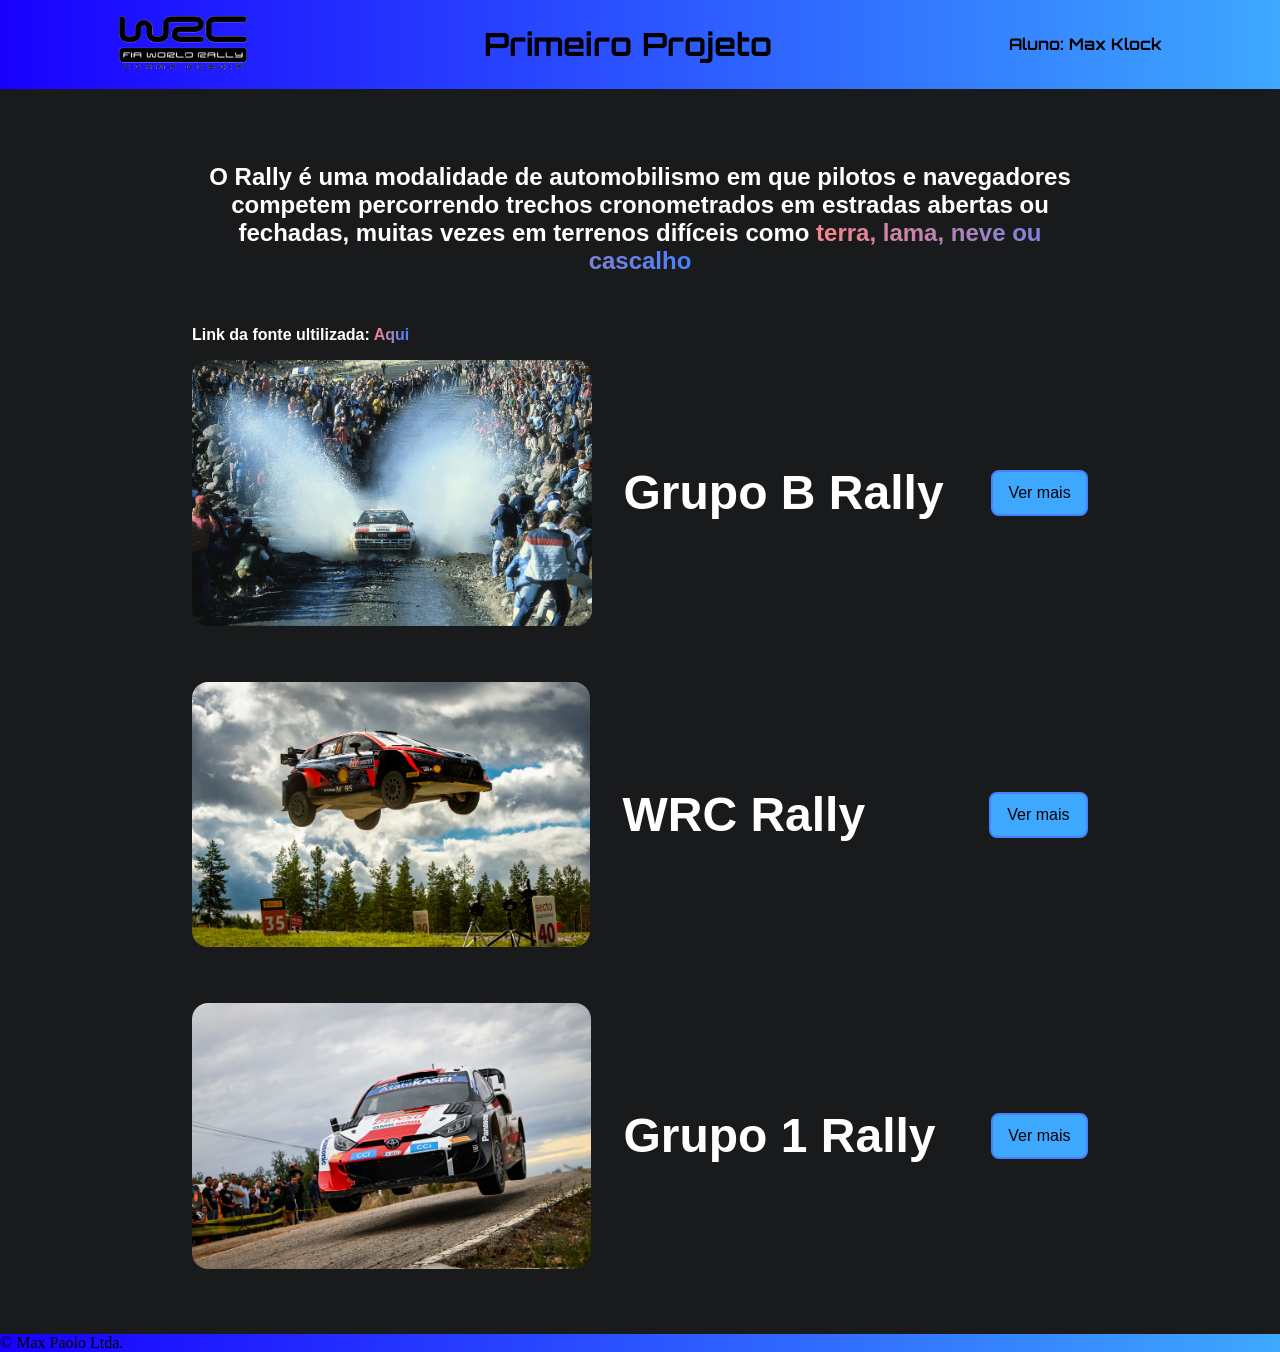
==== index.html @ ccac817d "y" ====
<!DOCTYPE html>
<html lang="pt-br">

<head>
    <title>projeto001</title>
    <link rel="stylesheet" href="./assets/style/style.css">
    <link rel="icon" type="image/x-icon" href="./assets/img/logo.png">
    <link rel="preconnect" href="https://fonts.googleapis.com">
    <link rel="preconnect" href="https://fonts.gstatic.com" crossorigin>
    <link href="https://fonts.googleapis.com/css2?family=Orbitron:wght@400..900&display=swap" rel="stylesheet">
</head>

<body>
    <header>
        <div class="nav">
            <a href="./index.html">
                <img src="./assets/img/logo2.png" alt="logo" class="logo">
            </a>
            <h1>Primeiro Projeto</h1>
            <h4>Aluno: Max Klock</h4>
        </div>
    </header>
    <main>
        <section>
            <h2 class="titulo">O Rally é uma modalidade de automobilismo em que pilotos e
                navegadores competem percorrendo trechos
                cronometrados em estradas abertas ou fechadas, muitas vezes em terrenos difíceis como<span> terra, lama,
                    neve ou cascalho</span>
            </h2>
        </section>
        <section>
            <h4>
                Link da fonte ultilizada: <span><a href="https://fonts.google.com/specimen/Orbitron">Aqui</a></span>
            </h4>
            <div class="card1">
                <div class="cardImg">
                    <img src="./assets/img/img1.jpg" alt="grupoB" class="imgRally">
                    <h4>Grupo B Rally</h4>
                </div>
                <a href="./pages/grupoB.html">Ver mais</a>
            </div>
            <div class="card1">
                <div class="cardImg">
                    <img src="./assets/img/img2.png" alt="wrc" class="imgRally">
                    <h4>WRC Rally</h4>
                </div>
                <a href="./pages/wrc.html">Ver mais</a>
            </div>
            <div class="card1">
                <div class="cardImg">
                    <img src="./assets/img/img3.png" alt="rally1" class="imgRally">
                    <h4>Grupo 1 Rally</h4>
                </div>
                <a href="./pages/rally1.html">Ver mais</a>
            </div>
        </section>
    </main>
    <footer>
        © Max Paolo Ltda.
    </footer>
</body>

</html>
---- assets/style/style.css ----
* {
    margin: 0;
    padding: 0;
    box-sizing: border-box;
}

.logo {
    width: 8rem;
}

main {
    background-color: rgb(25, 26, 27);
    height: min-content;
    font-family: Arial, Helvetica, sans-serif;
    padding-top: 3rem;
}

main section .card {
    display: flex;
    flex-direction: row;
    align-items: center;
}

header {
    font-family: "Orbitron", sans-serif;
    display: flex;
}

header .nav {
    width: 100vw;
    display: flex;
    justify-content: space-around;
    align-items: center;
    margin-top: 1rem;
    margin-bottom: 1rem;
}

section {
    padding: 2% 15% 2% 15%;
}

section .titulo {
    color: white;
    text-align: center;
    font-weight: bold;
}

section h4 {
    color: white;
}

section .card1 {
    background-color: transparent;
    display: flex;
    justify-content: space-between;
    align-items: center;
    padding-bottom: 2.5rem;
    margin-top: 1rem;
}

section .card1 a {
    text-decoration: none;
    color: black;
    background-color: rgb(62, 168, 255);
    border-radius: 0.5rem;
    width: 25%;
    text-align: center;
    padding: 0.75rem;
    border: 2px solid rgb(71, 129, 255);
}

section .card1 .cardImg {
    display: flex;
    align-items: center;
}

section .card1 .cardImg h4 {
    color: white;
    padding-left: 2rem;
    font-size: 3rem;
}

section .card1 .cardImg .imgRally {
    width: 50%;
    border-radius: 1rem;
}

.bg_b {
    background-image: url("../img/img1.jpg");
    height: 100vh;
}

.bg_b section {
    background-color: rgba(0, 0, 0, 0.5);
    padding: 2rem;
    border-radius: 1rem;
    margin: 5%;
}

.bg_b section h3 {
    color: white;
    margin-bottom: 2rem;
    font-size: 1.5rem;
}

.bg_wrc {
    background-image: url("../img/img2.png");
    height: 100vh;
}

.bg_wrc section {
    background-color: rgba(0, 0, 0, 0.5);
    padding: 2rem;
    border-radius: 1rem;
    margin: 5%;
}

.bg_wrc section h3 {
    color: white;
    margin-bottom: 2rem;
    font-size: 1.5rem;
}

.bg_1 {
    background-image: url("../img/img3.png");
    height: 100vh;
}

.bg_1 section {
    background-color: rgba(0, 0, 0, 0.5);
    padding: 2rem;
    border-radius: 1rem;
    margin: 5%;
}

.bg_1 section h3 {
    color: white;
    margin-bottom: 2rem;
    font-size: 1.5rem;
}

header,
footer {
    background: linear-gradient(to right, rgb(25, 0, 255), rgb(62, 168, 255));
}

span {
    background: linear-gradient(to right, rgb(255, 133, 133), rgb(71, 129, 255));
    background-clip: text;
    -webkit-text-fill-color: transparent;
}
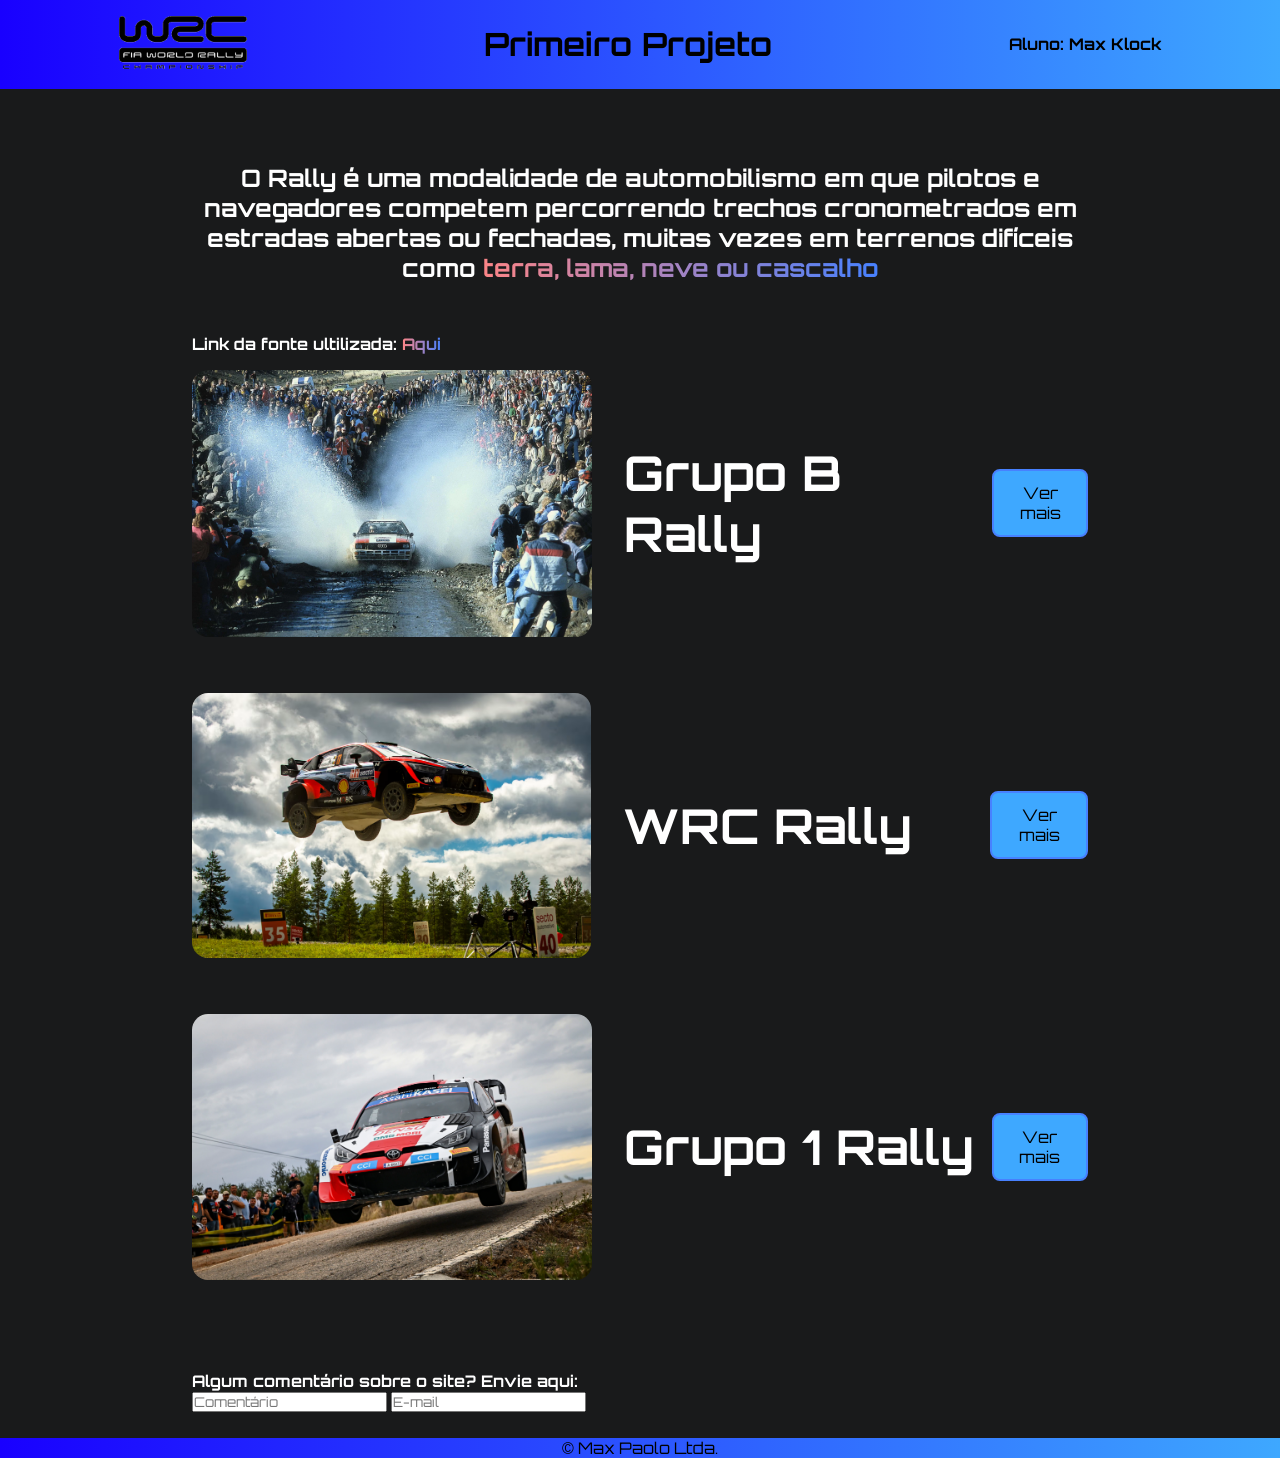
==== commit 5fb2a1d1: "mj" ====
--- a/index.html
+++ b/index.html
@@ -3,7 +3,7 @@
 
 <head>
     <title>projeto001</title>
-    <link rel="stylesheet" href="./assets/style/style.css">
+    <link rel="stylesheet" href="./assets/css/style.css">
     <link rel="icon" type="image/x-icon" href="./assets/img/logo.png">
     <link rel="preconnect" href="https://fonts.googleapis.com">
     <link rel="preconnect" href="https://fonts.gstatic.com" crossorigin>
@@ -54,6 +54,13 @@
                 <a href="./pages/rally1.html">Ver mais</a>
             </div>
         </section>
+        <section>
+            <form>
+                <h4>Algum comentário sobre o site? Envie aqui:</h4>
+                <input type="text" placeholder="Comentário">
+                <input type="email" placeholder="E-mail">
+            </form>
+        </section>
     </main>
     <footer>
         © Max Paolo Ltda.
--- a/assets/css/style.css
+++ b/assets/css/style.css
@@ -0,0 +1,166 @@
+* {
+    margin: 0;
+    padding: 0;
+    box-sizing: border-box;
+    font-family: "Orbitron", sans-serif;
+}
+
+.logo {
+    width: 8rem;
+}
+
+main {
+    background-color: rgb(25, 26, 27);
+    height: min-content;
+    font-family: Arial, Helvetica, sans-serif;
+    padding-top: 3rem;
+}
+
+main section .card {
+    display: flex;
+    flex-direction: row;
+    align-items: center;
+}
+
+main section .tabela{
+    border: 1px solid white;
+    color: white;
+    background-color: rgb(26, 26, 26);
+}
+
+header {
+    display: flex;
+}
+
+header .nav {
+    width: 100vw;
+    display: flex;
+    justify-content: space-around;
+    align-items: center;
+    margin-top: 1rem;
+    margin-bottom: 1rem;
+}
+
+section {
+    padding: 2% 15% 2% 15%;
+}
+
+section .titulo {
+    color: white;
+    text-align: center;
+    font-weight: bold;
+}
+
+section h4 {
+    color: white;
+}
+
+section li{
+    color: white;
+}
+
+section .card1 {
+    background-color: transparent;
+    display: flex;
+    justify-content: space-between;
+    align-items: center;
+    padding-bottom: 2.5rem;
+    margin-top: 1rem;
+}
+
+section .card1 a {
+    text-decoration: none;
+    color: black;
+    background-color: rgb(62, 168, 255);
+    border-radius: 0.5rem;
+    width: 25%;
+    text-align: center;
+    padding: 0.75rem;
+    border: 2px solid rgb(71, 129, 255);
+}
+
+section .card1 .cardImg {
+    display: flex;
+    align-items: center;
+}
+
+section .card1 .cardImg h4 {
+    color: white;
+    padding-left: 2rem;
+    font-size: 3rem;
+}
+
+section .card1 .cardImg .imgRally {
+    width: 50%;
+    border-radius: 1rem;
+}
+
+.bg_b {
+    background-image: url("../img/img1.jpg");
+    height: 100vh;
+}
+
+.bg_b section {
+    background-color: rgba(0, 0, 0, 0.5);
+    padding: 2rem;
+    border-radius: 1rem;
+    margin: 5%;
+}
+
+.bg_b section h3 {
+    color: white;
+    margin-bottom: 2rem;
+    font-size: 1.5rem;
+}
+
+.bg_wrc {
+    background-image: url("../img/img2.png");
+    height: 100vh;
+}
+
+.bg_wrc section {
+    background-color: rgba(0, 0, 0, 0.5);
+    padding: 2rem;
+    border-radius: 1rem;
+    margin: 5%;
+}
+
+.bg_wrc section h3 {
+    color: white;
+    margin-bottom: 2rem;
+    font-size: 1.5rem;
+}
+
+.bg_1 {
+    background-image: url("../img/img3.png");
+    height: 100vh;
+}
+
+.bg_1 section {
+    background-color: rgba(0, 0, 0, 0.5);
+    padding: 2rem;
+    border-radius: 1rem;
+    margin: 5%;
+}
+
+.bg_1 section h3 {
+    color: white;
+    margin-bottom: 2rem;
+    font-size: 1.5rem;
+}
+
+header,
+footer {
+    background: linear-gradient(to right, rgb(25, 0, 255), rgb(62, 168, 255));
+}
+
+span {
+    background: linear-gradient(to right, rgb(255, 133, 133), rgb(71, 129, 255));
+    background-clip: text;
+    -webkit-text-fill-color: transparent;
+}
+
+footer{
+    display: flex;
+    justify-content: center;
+}
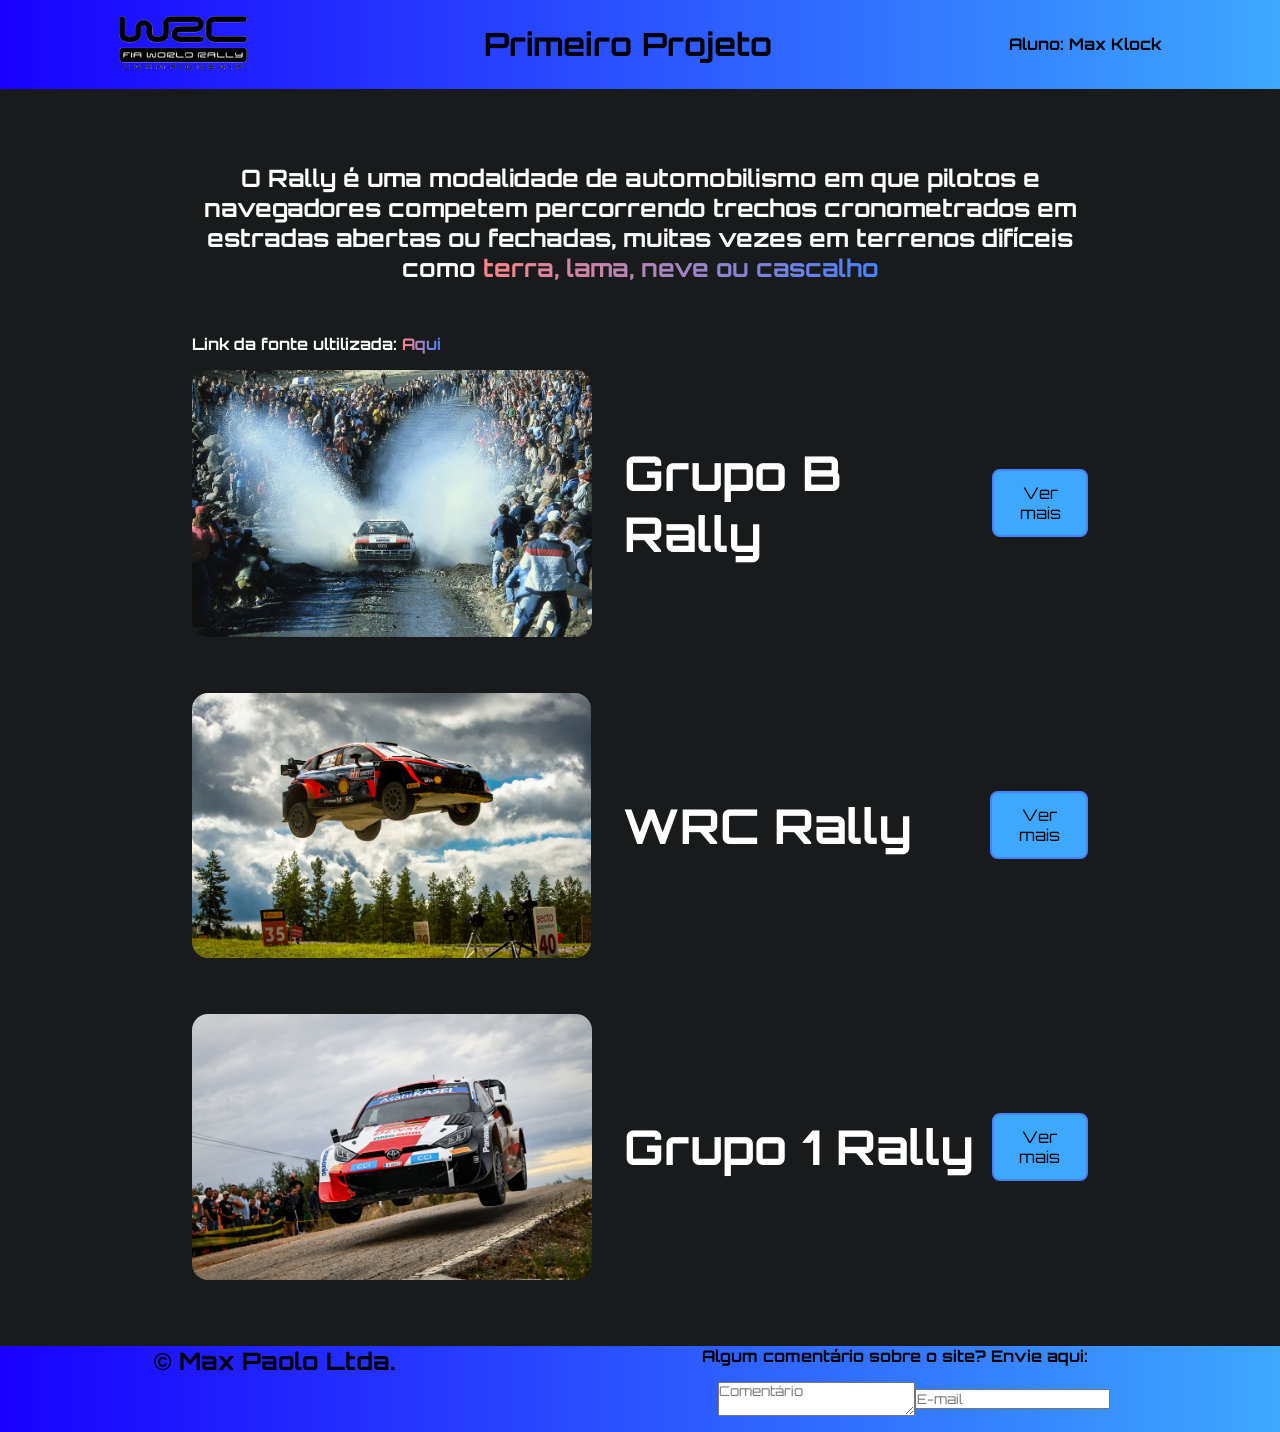
==== commit 4eb8f93c: "iul" ====
--- a/index.html
+++ b/index.html
@@ -54,16 +54,16 @@
                 <a href="./pages/rally1.html">Ver mais</a>
             </div>
         </section>
-        <section>
-            <form>
-                <h4>Algum comentário sobre o site? Envie aqui:</h4>
-                <input type="text" placeholder="Comentário">
-                <input type="email" placeholder="E-mail">
-            </form>
-        </section>
     </main>
     <footer>
-        © Max Paolo Ltda.
+        <h2>© Max Paolo Ltda.</h2>
+        <form>
+            <h4>Algum comentário sobre o site? Envie aqui:</h4>
+            <div class="form">
+                <textarea placeholder="Comentário"></textarea>
+                <input type="email" placeholder="E-mail">
+            </div>
+        </form>
     </footer>
 </body>
 
--- a/assets/css/style.css
+++ b/assets/css/style.css
@@ -149,6 +149,16 @@
     font-size: 1.5rem;
 }
 
+footer{
+    display: flex;
+    justify-content: space-around;
+}
+footer .form{
+    display: flex;
+    justify-content: center;
+    align-items: center;
+    margin: 1rem;
+}
 header,
 footer {
     background: linear-gradient(to right, rgb(25, 0, 255), rgb(62, 168, 255));
@@ -158,9 +168,4 @@
     background: linear-gradient(to right, rgb(255, 133, 133), rgb(71, 129, 255));
     background-clip: text;
     -webkit-text-fill-color: transparent;
-}
-
-footer{
-    display: flex;
-    justify-content: center;
 }
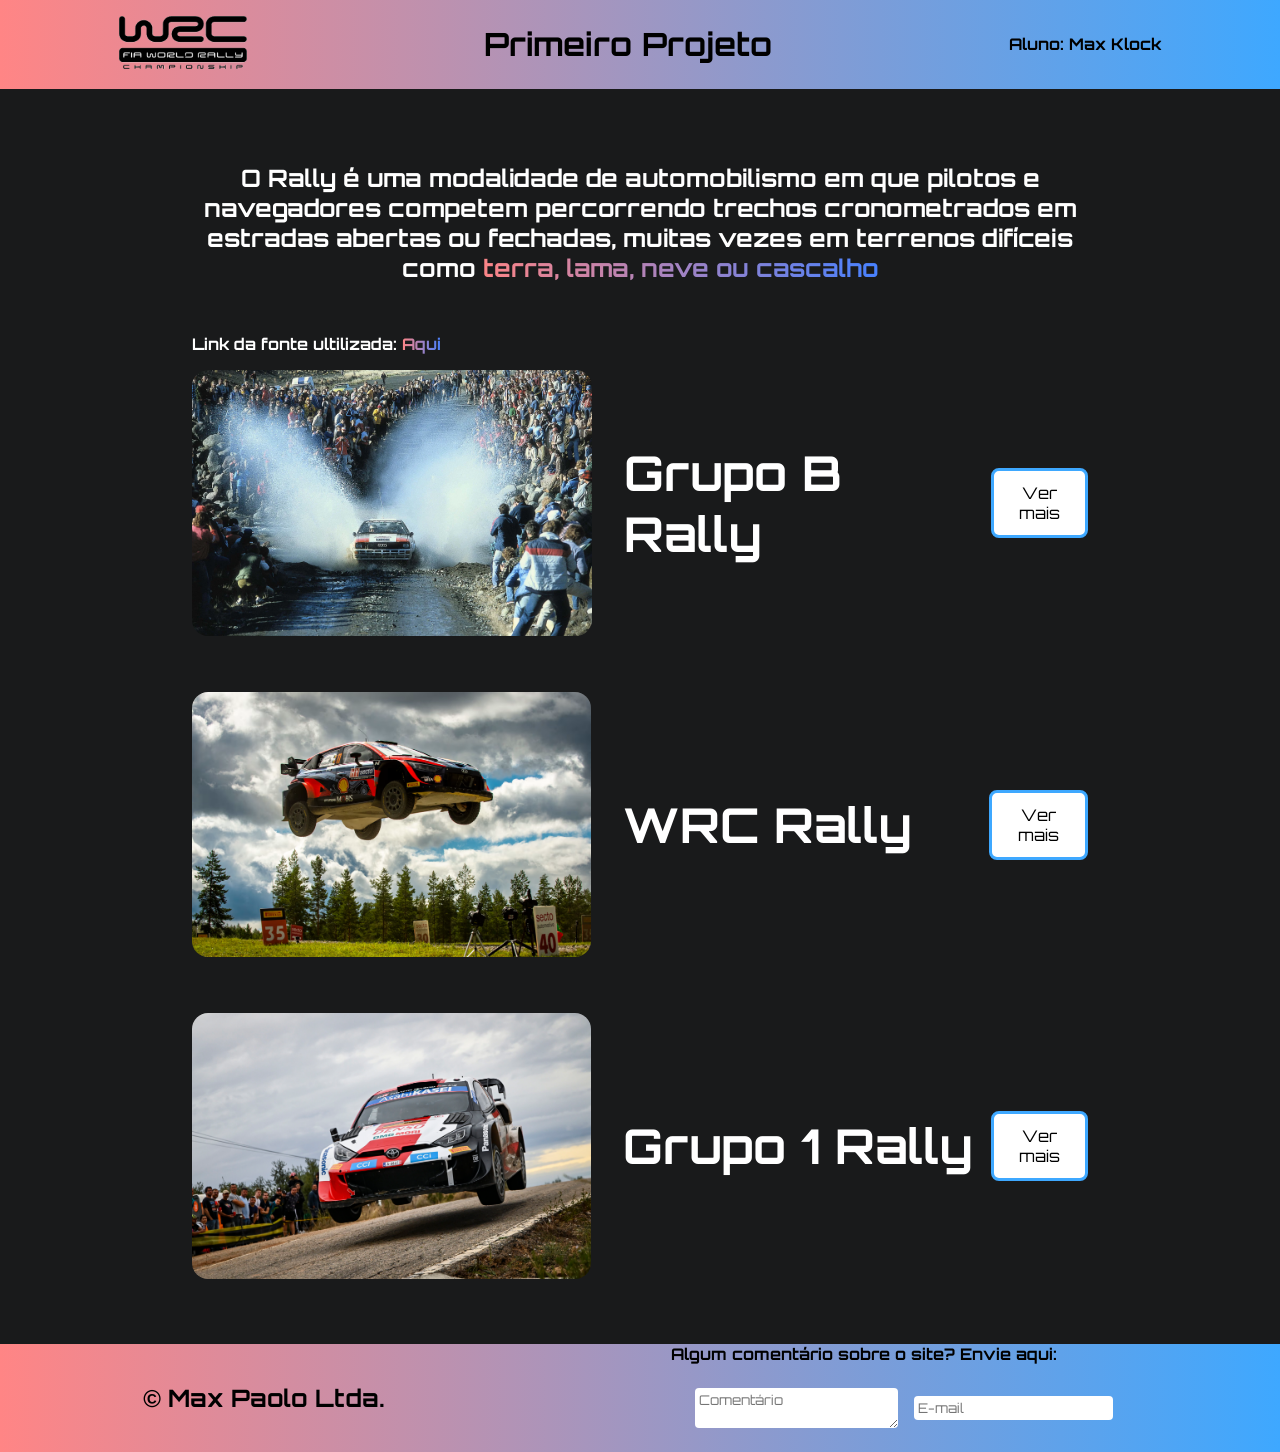
==== commit ba0924c7: "uyk" ====
--- a/index.html
+++ b/index.html
@@ -60,8 +60,8 @@
         <form>
             <h4>Algum comentário sobre o site? Envie aqui:</h4>
             <div class="form">
-                <textarea placeholder="Comentário"></textarea>
-                <input type="email" placeholder="E-mail">
+                <textarea class="input-footer" placeholder="Comentário"></textarea>
+                <input class="input-footer" type="email" placeholder="E-mail">
             </div>
         </form>
     </footer>
--- a/assets/css/style.css
+++ b/assets/css/style.css
@@ -1,3 +1,7 @@
+:root{
+    --font-color: #FFF; 
+}
+
 * {
     margin: 0;
     padding: 0;
@@ -22,9 +26,9 @@
     align-items: center;
 }
 
-main section .tabela{
-    border: 1px solid white;
-    color: white;
+main section .tabela {
+    border: 1px solid var(--font-color);
+    color: var(--font-color);
     background-color: rgb(26, 26, 26);
 }
 
@@ -46,17 +50,17 @@
 }
 
 section .titulo {
-    color: white;
+    color: var(--font-color);
     text-align: center;
     font-weight: bold;
 }
 
 section h4 {
-    color: white;
+    color: var(--font-color);
 }
 
-section li{
-    color: white;
+section li {
+    color:var(--font-color);
 }
 
 section .card1 {
@@ -71,12 +75,25 @@
 section .card1 a {
     text-decoration: none;
     color: black;
-    background-color: rgb(62, 168, 255);
+    background-color: var(--font-color);
     border-radius: 0.5rem;
     width: 25%;
     text-align: center;
     padding: 0.75rem;
-    border: 2px solid rgb(71, 129, 255);
+    border: 3px solid rgb(62, 168, 255);
+    cursor: pointer;
+    transition: all 0.3s ease;
+}
+
+section .card1 a:hover {
+    background-color: #2980b9;
+    transform: scale(1.10);
+    box-shadow: 0 4px 12px rgba(0, 0, 0, 0.2);
+}
+
+section .card1 a:focus {
+    outline: 2px solid var(--font-color);
+    outline-offset: 2px;
 }
 
 section .card1 .cardImg {
@@ -85,7 +102,7 @@
 }
 
 section .card1 .cardImg h4 {
-    color: white;
+    color: var(--font-color);
     padding-left: 2rem;
     font-size: 3rem;
 }
@@ -108,7 +125,7 @@
 }
 
 .bg_b section h3 {
-    color: white;
+    color: var(--font-color);
     margin-bottom: 2rem;
     font-size: 1.5rem;
 }
@@ -126,7 +143,7 @@
 }
 
 .bg_wrc section h3 {
-    color: white;
+    color: var(--font-color);
     margin-bottom: 2rem;
     font-size: 1.5rem;
 }
@@ -144,24 +161,34 @@
 }
 
 .bg_1 section h3 {
-    color: white;
+    color: var(--font-color);
     margin-bottom: 2rem;
     font-size: 1.5rem;
 }
 
-footer{
+footer {
     display: flex;
     justify-content: space-around;
+    align-items: center;
 }
-footer .form{
+
+footer .form {
     display: flex;
     justify-content: center;
     align-items: center;
     margin: 1rem;
 }
+
+footer .input-footer{
+    border-radius: 0.25rem;
+    border: 0;
+    margin: 0.5rem;
+    padding: 0.25rem;
+}
+
 header,
 footer {
-    background: linear-gradient(to right, rgb(25, 0, 255), rgb(62, 168, 255));
+    background: linear-gradient(to right, rgb(255, 133, 133), rgb(62, 168, 255));
 }
 
 span {
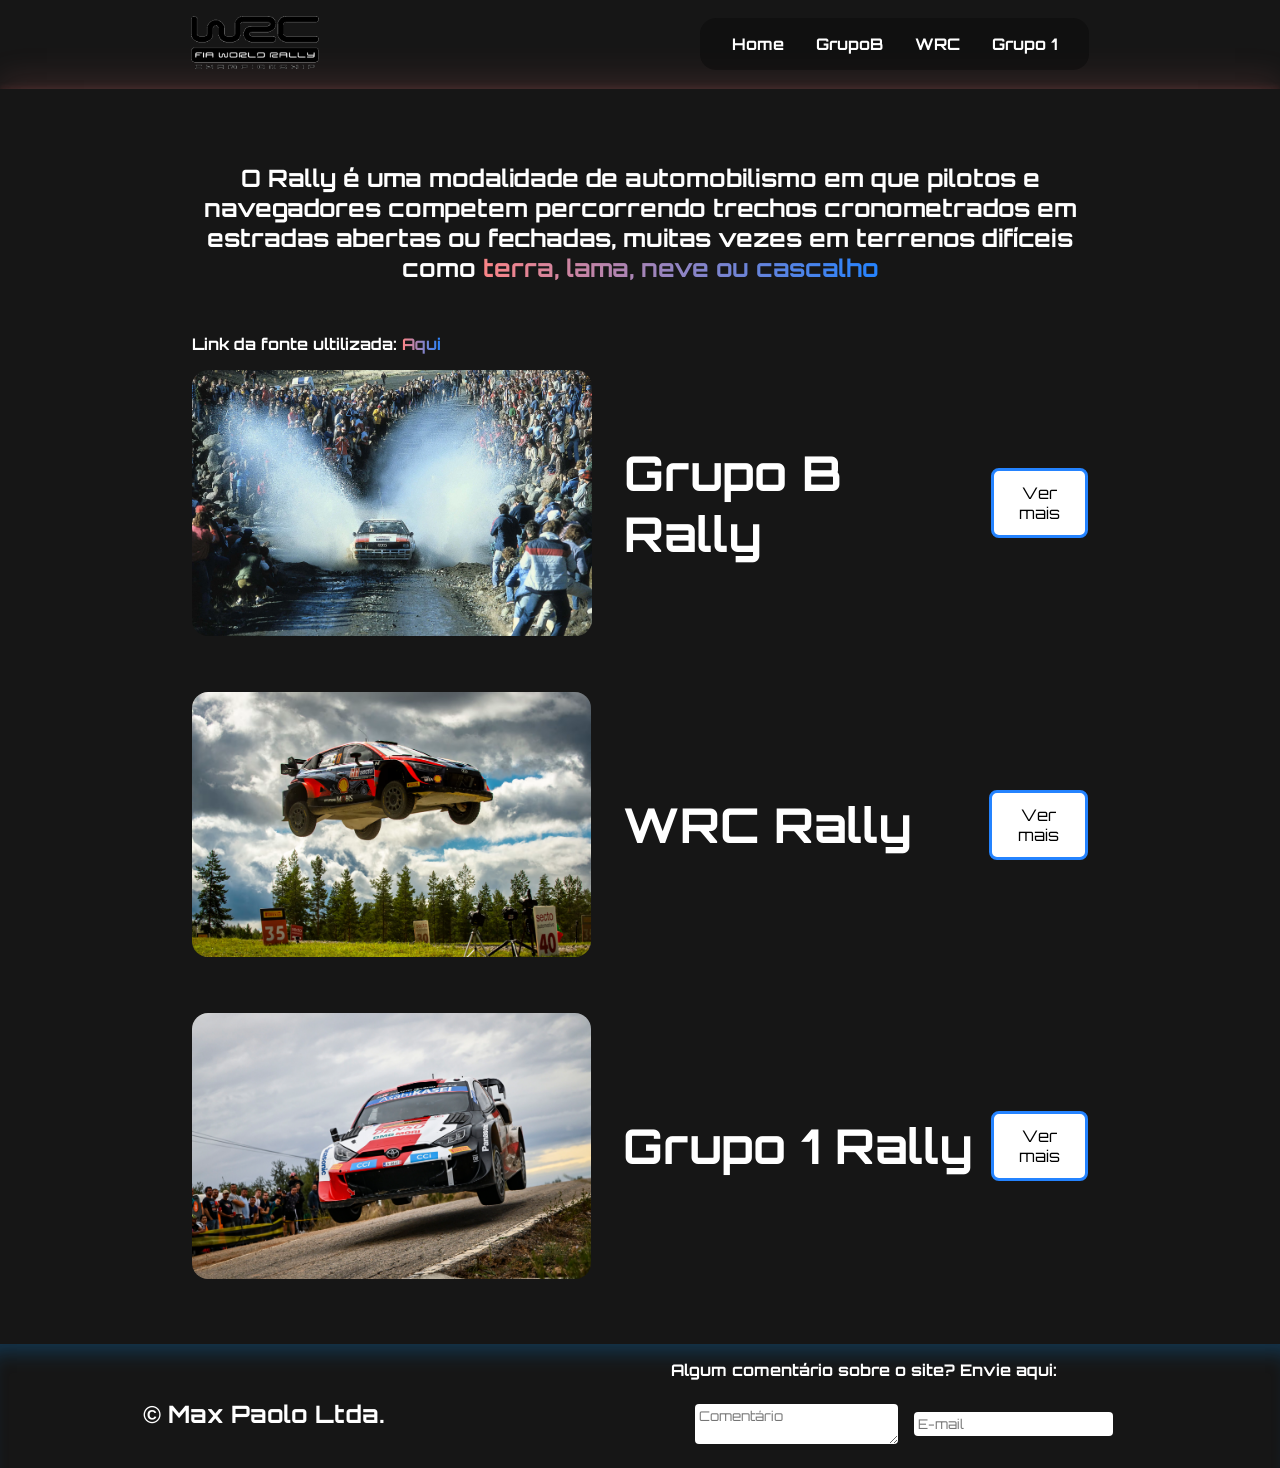
==== commit ef4ef913: "fjyt" ====
--- a/index.html
+++ b/index.html
@@ -16,8 +16,20 @@
             <a href="./index.html">
                 <img src="./assets/img/logo2.png" alt="logo" class="logo">
             </a>
-            <h1>Primeiro Projeto</h1>
-            <h4>Aluno: Max Klock</h4>
+            <div class="navTab">
+                <a href="./index.html">
+                    <h4 class="textNav">Home</h4>
+                </a>
+                <a href="./pages/grupoB.html">
+                    <h4 class="textNav">GrupoB</h4>
+                </a>
+                <a href="./pages/wrc.html">
+                    <h4 class="textNav">WRC</h4>
+                </a>
+                <a href="./pages/rally1.html">
+                    <h4 class="textNav">Grupo 1</h4>
+                </a>
+            </div>
         </div>
     </header>
     <main>
--- a/assets/css/style.css
+++ b/assets/css/style.css
@@ -1,5 +1,7 @@
-:root{
-    --font-color: #FFF; 
+:root {
+    --font-color: #FFF;
+    --main: #161616;
+    --azul1: #2483ff;
 }
 
 * {
@@ -14,10 +16,11 @@
 }
 
 main {
-    background-color: rgb(25, 26, 27);
+    background-color: var(--main);
     height: min-content;
     font-family: Arial, Helvetica, sans-serif;
     padding-top: 3rem;
+    box-shadow: rgba(255, 133, 133, 0.25) 0px 54px 55px, rgba(255, 133, 133, 0.12) 0px -12px 30px, rgba(255, 133, 133, 0.12) 0px 4px 6px, rgba(255, 133, 133, 0.17) 0px 12px 13px, rgba(255, 133, 133, 0.09) 0px -3px 5px;
 }
 
 main section .card {
@@ -29,11 +32,12 @@
 main section .tabela {
     border: 1px solid var(--font-color);
     color: var(--font-color);
-    background-color: rgb(26, 26, 26);
+    background-color: var(--main);
 }
 
 header {
     display: flex;
+    background-color: var(--main);
 }
 
 header .nav {
@@ -45,6 +49,29 @@
     margin-bottom: 1rem;
 }
 
+header .navTab {
+    display: flex;
+    background-color: rgba(10, 10, 10, 0.5);
+    border-radius: 1rem;
+    padding: 0 1rem 0 1rem;
+}
+
+header .navTab a {
+    text-decoration: none;
+    padding: 1rem;
+}
+
+header .navTab a:hover {
+    background-color: rgba(10, 150, 250, 0.25);
+    transform: scale(1.10);
+    box-shadow: 0 4px 12px rgba(0, 0, 0, 0.2);
+    border-radius: 1rem;
+}
+
+header .navTab a .textNav {
+    color: var(--font-color);
+}
+
 section {
     padding: 2% 15% 2% 15%;
 }
@@ -60,7 +87,7 @@
 }
 
 section li {
-    color:var(--font-color);
+    color: var(--font-color);
 }
 
 section .card1 {
@@ -80,7 +107,7 @@
     width: 25%;
     text-align: center;
     padding: 0.75rem;
-    border: 3px solid rgb(62, 168, 255);
+    border: 3px solid var(--azul1);
     cursor: pointer;
     transition: all 0.3s ease;
 }
@@ -170,6 +197,10 @@
     display: flex;
     justify-content: space-around;
     align-items: center;
+    background-color: var(--main);
+    box-shadow: rgba(10, 150, 250, 0.25) 0px 20px 20px -12px inset;
+    color: var(--font-color);
+    padding-top: 1rem;
 }
 
 footer .form {
@@ -179,20 +210,15 @@
     margin: 1rem;
 }
 
-footer .input-footer{
+footer .input-footer {
     border-radius: 0.25rem;
     border: 0;
     margin: 0.5rem;
     padding: 0.25rem;
 }
 
-header,
-footer {
-    background: linear-gradient(to right, rgb(255, 133, 133), rgb(62, 168, 255));
-}
-
 span {
-    background: linear-gradient(to right, rgb(255, 133, 133), rgb(71, 129, 255));
+    background: linear-gradient(to right, rgb(255, 133, 133), var(--azul1));
     background-clip: text;
     -webkit-text-fill-color: transparent;
 }
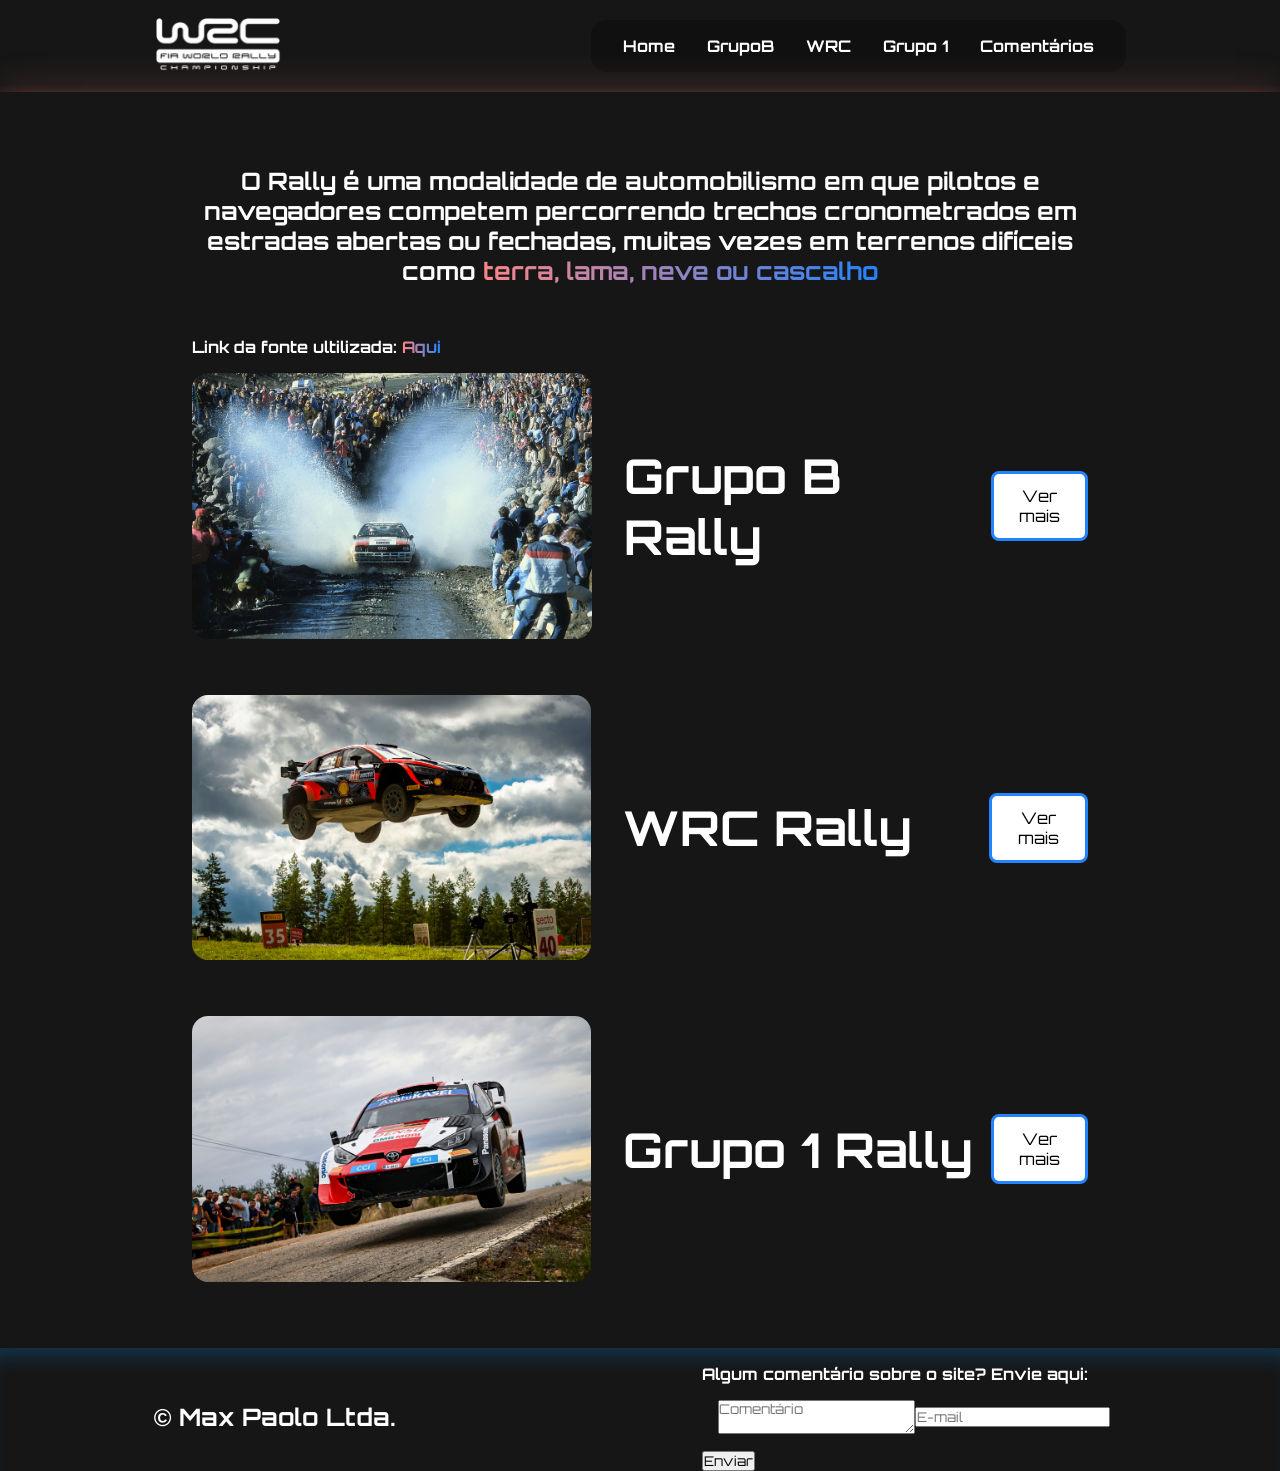
==== commit 1db85d23: "fdth" ====
--- a/index.html
+++ b/index.html
@@ -28,6 +28,9 @@
                 </a>
                 <a href="./pages/rally1.html">
                     <h4 class="textNav">Grupo 1</h4>
+                </a>
+                <a href="./pages/comentarios.html">
+                    <h4 class="textNav">Comentários</h4>
                 </a>
             </div>
         </div>
@@ -69,14 +72,16 @@
     </main>
     <footer>
         <h2>© Max Paolo Ltda.</h2>
-        <form>
+        <div class="form1">
             <h4>Algum comentário sobre o site? Envie aqui:</h4>
             <div class="form">
-                <textarea class="input-footer" placeholder="Comentário"></textarea>
-                <input class="input-footer" type="email" placeholder="E-mail">
+                <textarea id="texto" type="text" placeholder="Comentário"></textarea>
+                <input id="email" type="email" placeholder="E-mail">
             </div>
-        </form>
+            <button type="button" onclick="enviar()">Enviar</button>
+        </div>
     </footer>
+    <script src="./assets/js/script.js"></script>
 </body>
 
 </html>
--- a/assets/css/style.css
+++ b/assets/css/style.css
@@ -1,9 +1,3 @@
-:root {
-    --font-color: #FFF;
-    --main: #161616;
-    --azul1: #2483ff;
-}
-
 * {
     margin: 0;
     padding: 0;
@@ -11,13 +5,22 @@
     font-family: "Orbitron", sans-serif;
 }
 
-.logo {
-    width: 8rem;
+:root {
+    --font-color: #FFF;
+    --main: #161616;
+    --azul1: #2483ff;
+}
+
+html,
+body {
+    height: 100%;
+    display: flex;
+    flex-direction: column;
 }
 
 main {
     background-color: var(--main);
-    height: min-content;
+    flex: 1;
     font-family: Arial, Helvetica, sans-serif;
     padding-top: 3rem;
     box-shadow: rgba(255, 133, 133, 0.25) 0px 54px 55px, rgba(255, 133, 133, 0.12) 0px -12px 30px, rgba(255, 133, 133, 0.12) 0px 4px 6px, rgba(255, 133, 133, 0.17) 0px 12px 13px, rgba(255, 133, 133, 0.09) 0px -3px 5px;
@@ -33,6 +36,10 @@
     border: 1px solid var(--font-color);
     color: var(--font-color);
     background-color: var(--main);
+}
+
+.logo {
+    width: 8rem;
 }
 
 header {
@@ -221,4 +228,25 @@
     background: linear-gradient(to right, rgb(255, 133, 133), var(--azul1));
     background-clip: text;
     -webkit-text-fill-color: transparent;
+}
+
+.card {
+    border: 1px solid var(--azul1);
+    border-radius: 1rem;
+    padding: 1rem;
+    margin: 1rem;
+    box-shadow: 2px 2px 5px rgba(0, 0, 0, 0.1);
+}
+
+.card h3 {
+    margin: 0 1rem 0 1rem;
+    color: var(--font-color);
+}
+
+.card p {
+    color: gray;
+    font-size: 1rem;
+}
+section .comentarioText{
+    color: var(--font-color);
 }
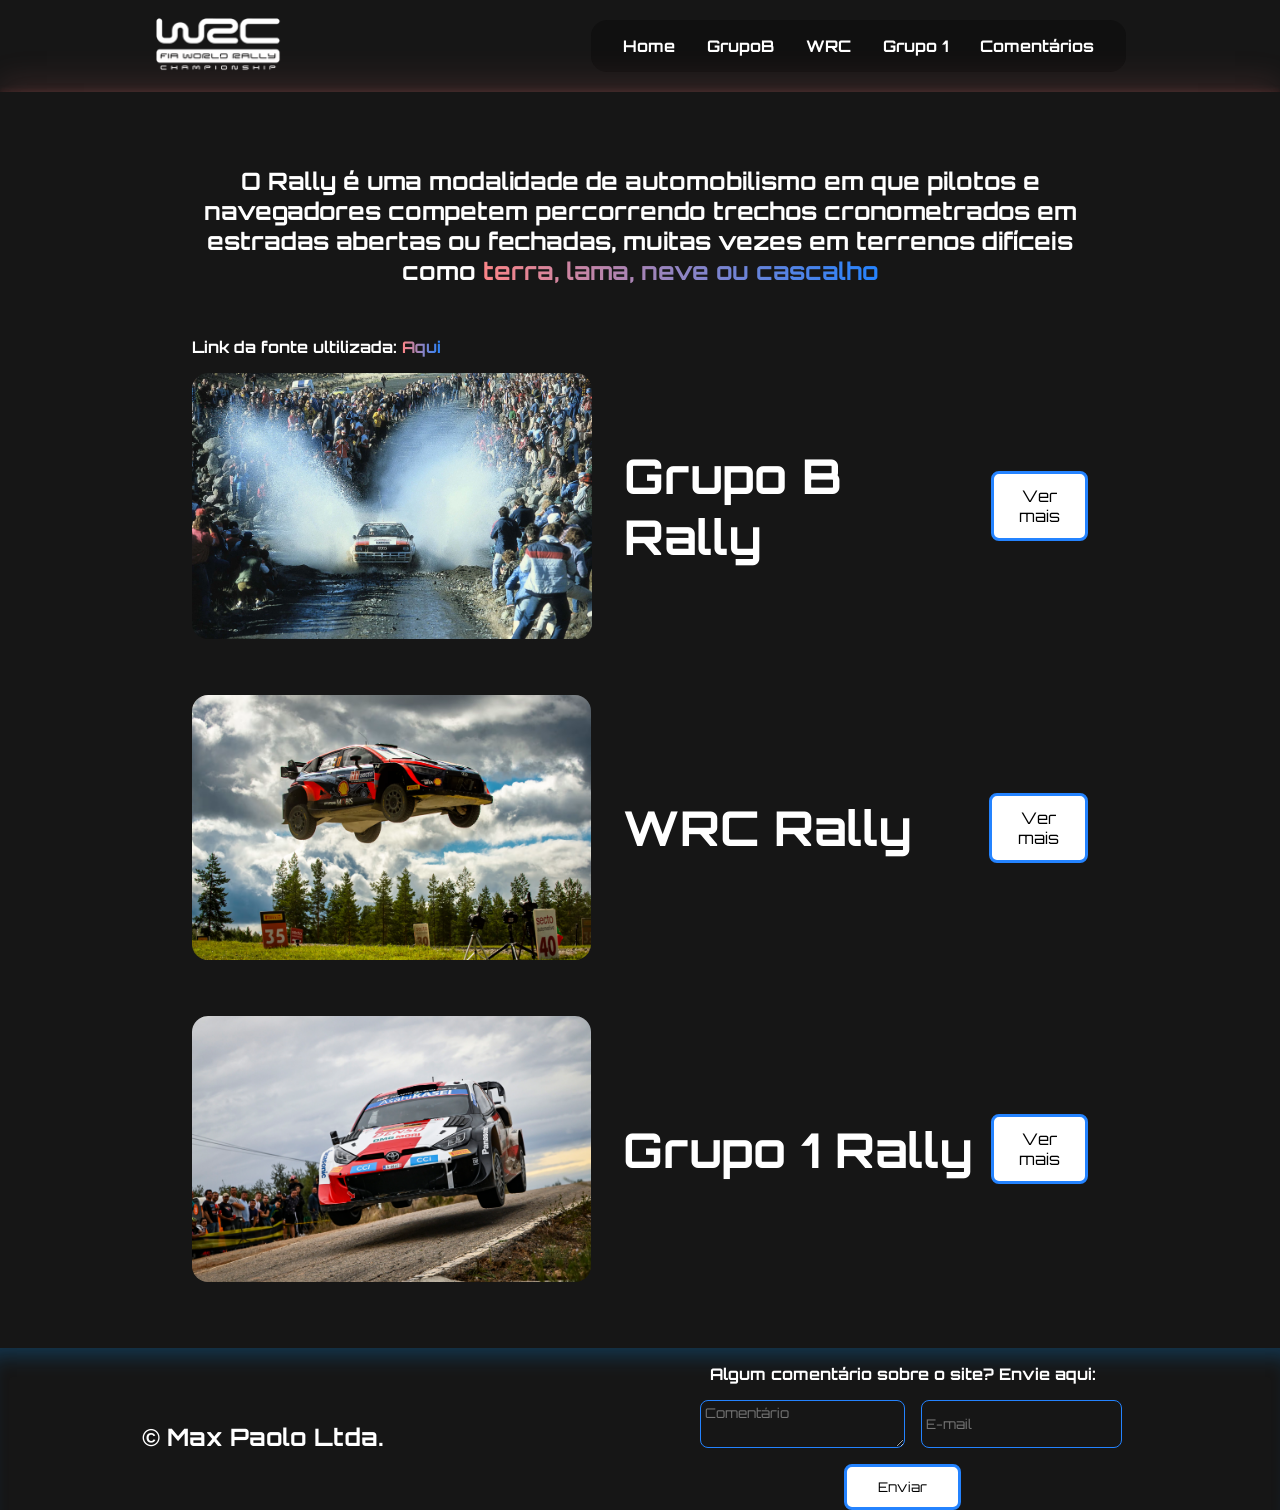
==== commit a625ffe9: "kjnm" ====
--- a/index.html
+++ b/index.html
@@ -75,10 +75,10 @@
         <div class="form1">
             <h4>Algum comentário sobre o site? Envie aqui:</h4>
             <div class="form">
-                <textarea id="texto" type="text" placeholder="Comentário"></textarea>
-                <input id="email" type="email" placeholder="E-mail">
+                <textarea class="inputFooter" id="texto" type="text" placeholder="Comentário"></textarea>
+                <input class="inputFooter" id="email" type="email" placeholder="E-mail">
             </div>
-            <button type="button" onclick="enviar()">Enviar</button>
+            <button class="btnFooter" type="button" onclick="enviar()">Enviar</button>
         </div>
     </footer>
     <script src="./assets/js/script.js"></script>
--- a/assets/css/style.css
+++ b/assets/css/style.css
@@ -95,6 +95,7 @@
 
 section li {
     color: var(--font-color);
+    margin: 1rem;
 }
 
 section .card1 {
@@ -217,11 +218,33 @@
     margin: 1rem;
 }
 
-footer .input-footer {
-    border-radius: 0.25rem;
-    border: 0;
-    margin: 0.5rem;
+footer .form1 {
+    display: flex;
+    justify-content: center;
+    align-items: center;
+    flex-direction: column;
+}
+
+footer .inputFooter{
     padding: 0.25rem;
+    border-radius: 0.50rem;
+    height: 3rem;
+    background-color: var(--main);
+    border: 1px solid var(--azul1);
+    color: var(--font-color);
+    margin-left: 1rem;
+}
+
+footer .btnFooter{
+    color: black;
+    background-color: var(--font-color);
+    border-radius: 0.5rem;
+    width: 25%;
+    text-align: center;
+    padding: 0.75rem;
+    border: 3px solid var(--azul1);
+    cursor: pointer;
+    transition: all 0.3s ease;
 }
 
 span {
@@ -247,6 +270,7 @@
     color: gray;
     font-size: 1rem;
 }
+
 section .comentarioText{
     color: var(--font-color);
 }
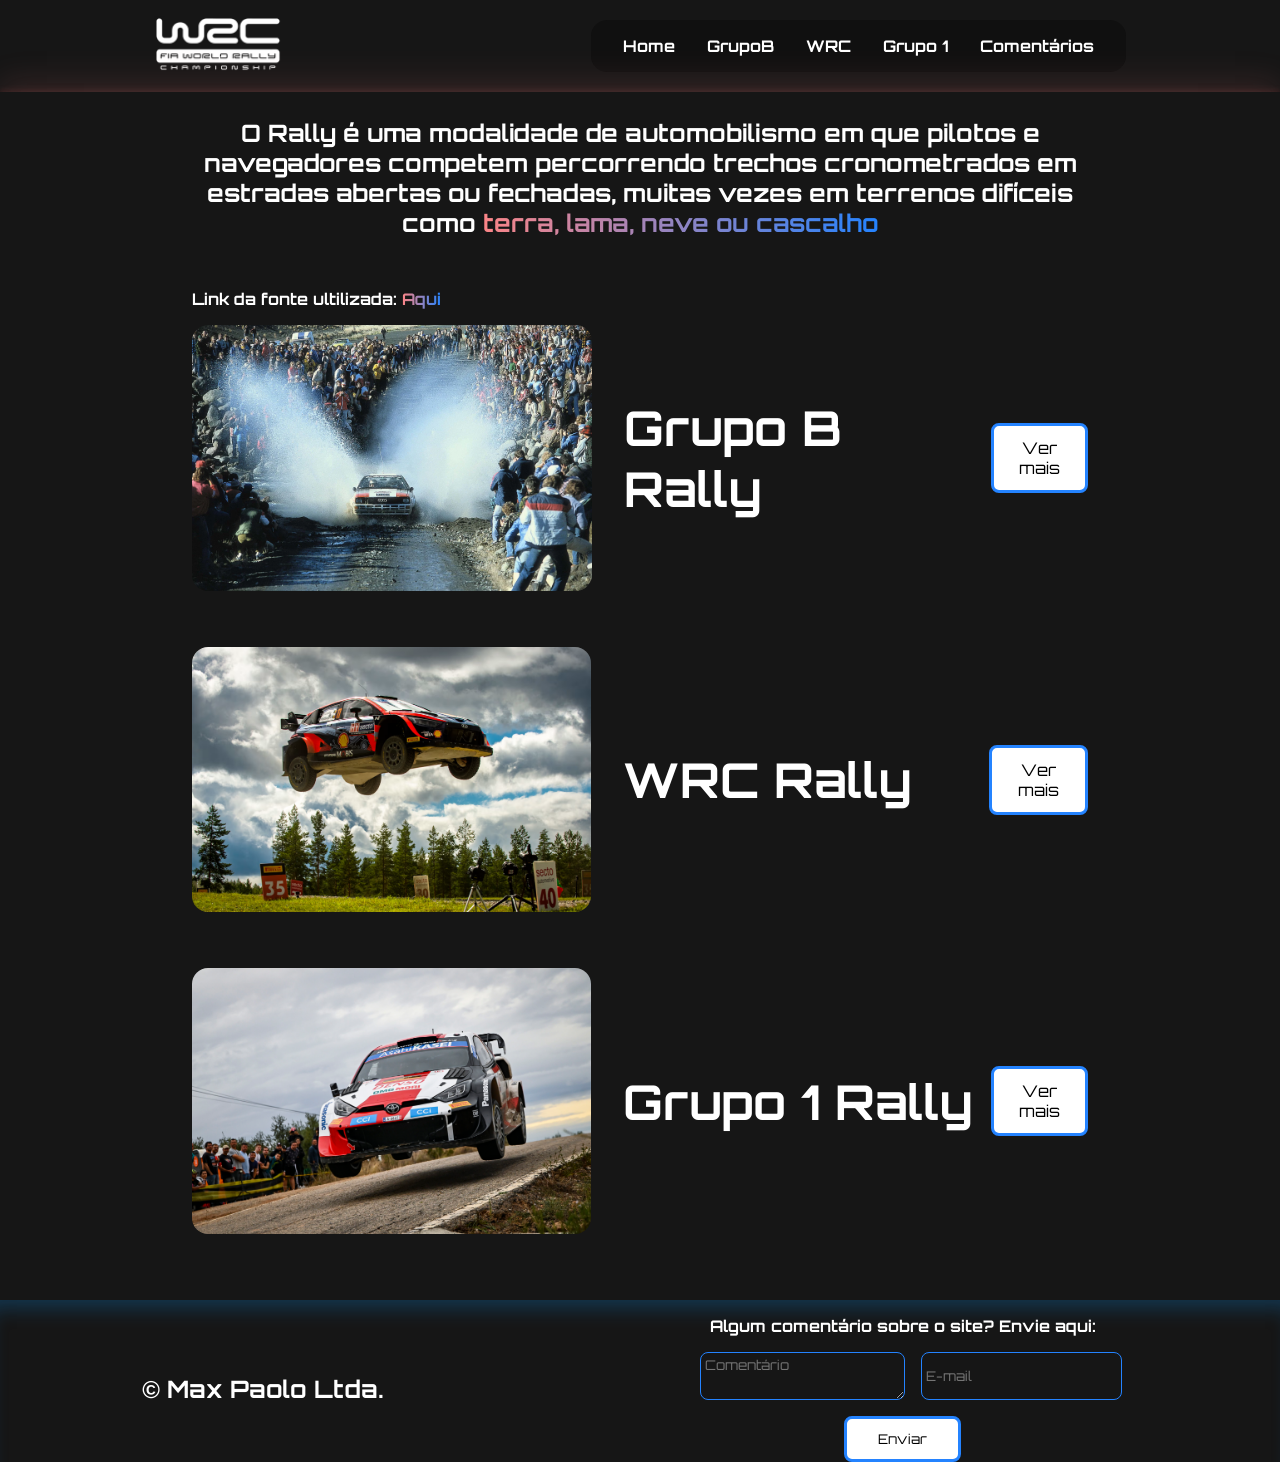
==== commit a2e5176b: "k" ====
--- a/index.html
+++ b/index.html
@@ -9,6 +9,7 @@
     <link rel="preconnect" href="https://fonts.gstatic.com" crossorigin>
     <link href="https://fonts.googleapis.com/css2?family=Orbitron:wght@400..900&display=swap" rel="stylesheet">
 </head>
+
 
 <body>
     <header>
--- a/assets/css/style.css
+++ b/assets/css/style.css
@@ -21,8 +21,10 @@
 main {
     background-color: var(--main);
     flex: 1;
+    display: flex;
+    flex-direction: column;
+    align-items: baseline;
     font-family: Arial, Helvetica, sans-serif;
-    padding-top: 3rem;
     box-shadow: rgba(255, 133, 133, 0.25) 0px 54px 55px, rgba(255, 133, 133, 0.12) 0px -12px 30px, rgba(255, 133, 133, 0.12) 0px 4px 6px, rgba(255, 133, 133, 0.17) 0px 12px 13px, rgba(255, 133, 133, 0.09) 0px -3px 5px;
 }
 
@@ -30,6 +32,27 @@
     display: flex;
     flex-direction: row;
     align-items: center;
+}
+
+main section .cardInfo {
+    border: 2px solid var(--azul1);
+    border-radius: 0.75rem;
+    margin-bottom: 1rem;
+    padding: 1rem;
+}
+
+main .cardListaInfos{
+    display: flex;
+    flex-direction: column;
+    width: 100%;
+}
+
+main section .cardInfo .cardText1 {
+    color: var(--font-color);
+}
+
+main section .cardInfo .cardText2 {
+    color: var(--font-color);
 }
 
 main section .tabela {
@@ -150,13 +173,14 @@
 .bg_b {
     background-image: url("../img/img1.jpg");
     height: 100vh;
+    background-repeat: no-repeat;
 }
 
 .bg_b section {
     background-color: rgba(0, 0, 0, 0.5);
     padding: 2rem;
     border-radius: 1rem;
-    margin: 5%;
+    margin: 5% 10% 5% 10%;
 }
 
 .bg_b section h3 {
@@ -168,13 +192,14 @@
 .bg_wrc {
     background-image: url("../img/img2.png");
     height: 100vh;
+    background-repeat: no-repeat;
 }
 
 .bg_wrc section {
     background-color: rgba(0, 0, 0, 0.5);
     padding: 2rem;
     border-radius: 1rem;
-    margin: 5%;
+    margin: 5% 10% 5% 10%;
 }
 
 .bg_wrc section h3 {
@@ -185,14 +210,15 @@
 
 .bg_1 {
     background-image: url("../img/img3.png");
-    height: 100vh;
+    flex: 1;
+    background-repeat: no-repeat;
 }
 
 .bg_1 section {
     background-color: rgba(0, 0, 0, 0.5);
     padding: 2rem;
     border-radius: 1rem;
-    margin: 5%;
+    margin: 5% 10% 5% 10%;
 }
 
 .bg_1 section h3 {
@@ -225,7 +251,7 @@
     flex-direction: column;
 }
 
-footer .inputFooter{
+footer .inputFooter {
     padding: 0.25rem;
     border-radius: 0.50rem;
     height: 3rem;
@@ -235,7 +261,7 @@
     margin-left: 1rem;
 }
 
-footer .btnFooter{
+footer .btnFooter {
     color: black;
     background-color: var(--font-color);
     border-radius: 0.5rem;
@@ -271,6 +297,6 @@
     font-size: 1rem;
 }
 
-section .comentarioText{
+section .comentarioText {
     color: var(--font-color);
 }
